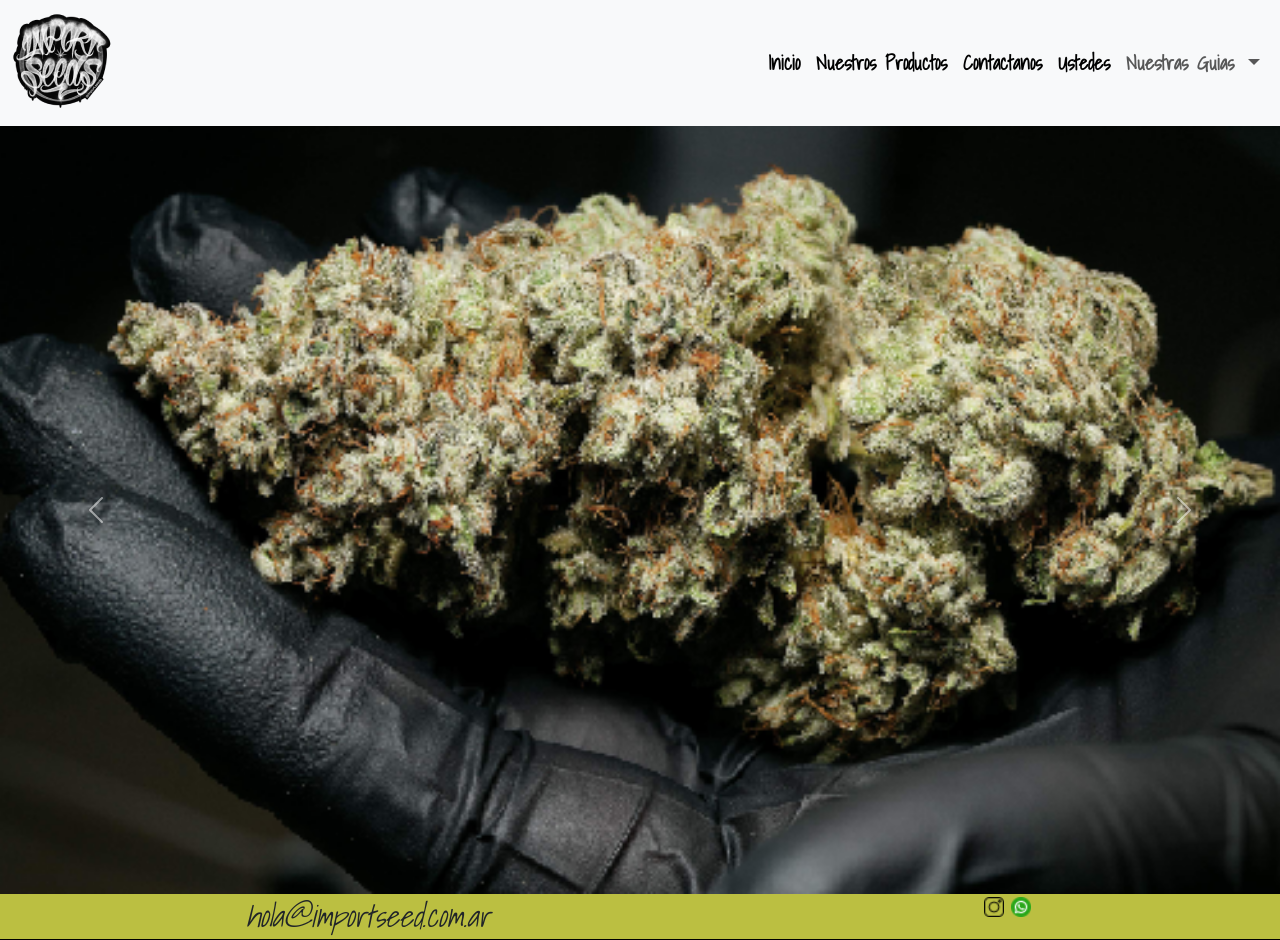
==== index.html @ 3c8a9c17 "Rename Index.html to index.html" ====
<!DOCTYPE html>
<html lang="es">

<head>
    <meta charset="UTF-8">
    <meta http-equiv="X-UA-Compatible" content="IE=edge">
    <meta name="viewport" content="width=device-width, initial-scale=1.0">
    <title>Import Seeds</title>
    <meta name="description"
        content=" Banco de Semillas, con geneticas propias. Eficacia garantizada. Venta de productos para cultivo y parafarnalia. Envios a todo el pais, trabajamos con mercadopago.">
    <meta name="keywords" content="ImportSeeds, semillas, cultivo, thc, cbd, parafarnalia">
    <link rel="preconnect" href="https://fonts.googleapis.com">
    <link rel="preconnect" href="https://fonts.gstatic.com" crossorigin="">
    <link
        href="https://fonts.googleapis.com/css2?family=Fira+Sans:wght@500&amp;family=Shadows+Into+Light&amp;display=swap"
        rel="stylesheet">
    <link href="https://cdn.jsdelivr.net/npm/bootstrap@5.1.3/dist/css/bootstrap.min.css" rel="stylesheet"
        integrity="sha384-1BmE4kWBq78iYhFldvKuhfTAU6auU8tT94WrHftjDbrCEXSU1oBoqyl2QvZ6jIW3" crossorigin="anonymous">
    <link rel="stylesheet" href="css/style.css">
</head>

<body class="body bodyIndex">
    <header>
        <div class="header__div">
            <nav class="navbar navbar-expand-lg navbar-light bg-light">
                <div class="container-fluid">
                    <a class="navbar-brand" href="index.html" alt="logo">
                        <img class="logoImport" src="imagenes/logo1-100px.png">
                    </a>
                    <div class="header__div__nav__div__div navderecha">
                        <button class="navbar-toggler" type="button" data-bs-toggle="collapse"
                            data-bs-target="#navbarSupportedContent" aria-controls="navbarSupportedContent"
                            aria-expanded="false" aria-label="Toggle navigation">
                            <span class="navbar-toggler-icon"></span>
                        </button>
                        <div class="collapse navbar-collapse" id="navbarSupportedContent">
                            <ul class="navbar-nav me-auto mb-2 mb-lg-0">
                                <li class="nav-item">
                                    <a class="nav-link active" aria-current="page"
                                        href="Index.html">Inicio</a>
                                </li>
                                <li class="nav-item">
                                    <a class="nav-link active" aria-current="page"
                                        href="secciones/nuestrosproductos.html">Nuestros Productos</a>
                                </li>
                                <li class="nav-item">
                                    <a class="nav-link active" aria-current="page"
                                        href="secciones/contacto.html">Contactanos</a>
                                </li>
                                <li class="nav-item">
                                    <a class="nav-link active" aria-current="page"
                                        href="secciones/ustedes.html">Ustedes</a>
                                </li>
                                <li class="nav-item dropdown">
                                    <a class="nav-link dropdown-toggle" href="#" id="navbarDropdown" role="button"
                                        data-bs-toggle="dropdown" aria-expanded="false">
                                        Nuestras Guias
                                    </a>
                                    <ul class="dropdown-menu" aria-labelledby="navbarDropdown">
                                        <li><a class="dropdown-item"
                                                href="secciones/guiasdecultivo.html#guiaGerminacion">Guia
                                                Germinacion</a>
                                        </li>
                                        <hr class="dropdown-divider">
                                        <li><a class="dropdown-item"
                                                href="secciones/guiasdecultivo.html#guiaVegetativa">Guia Vegetativa</a>
                                        </li>
                                        <li>
                                            <hr class="dropdown-divider">
                                        </li>
                                        <li><a class="dropdown-item"
                                                href="secciones/guiasdecultivo.html#guiaFloracion">Guia
                                                Floracion</a></li>
                                    </ul>
                                </li>
                            </ul>
                        </div>
                    </div>
                </div>    
            </nav>
        </div>
    </header>
    <main>
        <div id="carouselExampleControls" class="carousel slide" data-bs-ride="carousel">
            <div class="carousel-inner">
                <div class="carousel-item active">
                    <img src="imagenes/nc1.png" class="d-block w-100" alt="...">
                </div>
                <div class="carousel-item">
                    <img src="imagenes/nc2.png" class="d-block w-100" alt="...">
                </div>
                <div class="carousel-item">
                    <img src="imagenes/nc3.png" class="d-block w-100" alt="...">
                </div>
            </div>
            <button class="carousel-control-prev" type="button" data-bs-target="#carouselExampleControls"
                data-bs-slide="prev">
                <span class="carousel-control-prev-icon" aria-hidden="true"></span>
                <span class="visually-hidden">Previous</span>
            </button>
            <button class="carousel-control-next" type="button" data-bs-target="#carouselExampleControls"
                data-bs-slide="next">
                <span class="carousel-control-next-icon" aria-hidden="true"></span>
                <span class="visually-hidden">Next</span>
            </button>
    </main>
    <footer>
        <div class="footIndex"><em>hola@importseed.com.ar</em></div>
        <div class="footer__redes">
            <div class="instagram-icono">
            </div>
            <div class="whatsapp-icono"></div>
        </div>
    </footer>
    </footer>
    <script src="https://cdn.jsdelivr.net/npm/bootstrap@5.1.3/dist/js/bootstrap.bundle.min.js"
        integrity="sha384-ka7Sk0Gln4gmtz2MlQnikT1wXgYsOg+OMhuP+IlRH9sENBO0LRn5q+8nbTov4+1p" crossorigin="anonymous">
    </script>
</body>

</html>
---- css/style.css ----
* {
  margin: 0;
  padding: 0;
  -webkit-box-sizing: border-box;
          box-sizing: border-box;
}

html {
  font-size: 62, 5%;
  background-color: #000000;
  width: 100%;
  height: 100%;
}

html body {
  max-width: 1400px;
}

html body header div nav {
  width: 100%;
  text-decoration: none;
  color: #D3D936;
  text-shadow: black;
  font-family: 'Shadows Into Light', cursive;
  font-weight: 1000;
  font-size: 20px;
  background-color: rgba(0, 0, 0, 0.65);
  display: -webkit-box !important;
  display: -ms-flexbox !important;
  display: flex !important;
  -webkit-box-pack: justify !important;
      -ms-flex-pack: justify !important;
          justify-content: space-between !important;
}

html body header div nav .logoimport {
  display: -webkit-box;
  display: -ms-flexbox;
  display: flex;
  -webkit-box-pack: left;
      -ms-flex-pack: left;
          justify-content: left;
  -webkit-box-pack: justify;
      -ms-flex-pack: justify;
          justify-content: space-between;
}

html body main {
  width: 100%;
  height: auto;
}

html body main div {
  width: auto;
  height: auto;
}

html body footer {
  width: 100%;
  height: auto;
  background-color: #BBBF41;
  -ms-flex-pack: distribute;
      justify-content: space-around;
  -webkit-text-decoration: black;
          text-decoration: black;
  font-family: 'Shadows Into Light', cursive;
  display: -webkit-box;
  display: -ms-flexbox;
  display: flex;
}

html body footer .footIndex {
  display: -webkit-box;
  display: -ms-flexbox;
  display: flex;
  -webkit-box-align: center;
      -ms-flex-align: center;
          align-items: center;
}

html body footer .footer__redes {
  display: -webkit-box;
  display: -ms-flexbox;
  display: flex;
  -webkit-box-align: center;
      -ms-flex-align: center;
          align-items: center;
  display: inline-block;
  margin: 3px;
}

html body footer .footer__redes .instagram-icono {
  background-image: url("../imagenes/instagram.png");
  width: 20px;
  height: 20px;
  background-size: cover;
  -webkit-box-align: center;
      -ms-flex-align: center;
          align-items: center;
  display: inline-block;
}

html body footer .footer__redes .whatsapp-icono {
  background-image: url("../imagenes/whatsapp.png");
  width: 20px;
  height: 20px;
  background-size: cover;
  -webkit-box-align: center;
      -ms-flex-align: center;
          align-items: center;
  display: inline-block;
}

html #guiaVegetativa {
  background-color: #D9D9D9;
  font-family: 'Palanquin Dark', sans-serif;
  font-size: 20;
}

.fotoProdu {
  display: -webkit-box;
  display: -ms-flexbox;
  display: flex;
  margin: 10px;
  background-repeat: no-repeat;
  height: 200px;
  background-image: url(../imagenes/010920.png);
  background-size: contain;
  background-color: #8C7D30;
  border-radius: 10px;
  background-position: center;
  -webkit-transition: 0.5s;
  transition: 0.5s;
  -webkit-box-orient: vertical;
  -webkit-box-direction: normal;
      -ms-flex-direction: column;
          flex-direction: column;
}

.fotoProdu:hover {
  -webkit-transform: scale(1.15);
          transform: scale(1.15);
}

#imagen1 {
  display: -webkit-box;
  display: -ms-flexbox;
  display: flex;
  -webkit-box-orient: vertical;
  -webkit-box-direction: normal;
      -ms-flex-direction: column;
          flex-direction: column;
  -webkit-box-align: center;
      -ms-flex-align: center;
          align-items: center;
}

h1 {
  font-family: 'Shadows Into Light', cursive;
  display: -webkit-box;
  display: -ms-flexbox;
  display: flex;
  -webkit-box-pack: center;
      -ms-flex-pack: center;
          justify-content: center;
  text-align: center;
  background-image: -webkit-gradient(linear, left top, left bottom, from(#BBBF41), to(#8C7D30));
  background-image: linear-gradient(#BBBF41, #8C7D30);
}

* {
  margin: 0;
  padding: 0;
  -webkit-box-sizing: border-box;
          box-sizing: border-box;
}

body main {
  display: -webkit-box;
  display: -ms-flexbox;
  display: flex;
  -webkit-box-orient: vertical;
  -webkit-box-direction: normal;
      -ms-flex-direction: column;
          flex-direction: column;
  -webkit-box-sizing: border-box;
          box-sizing: border-box;
}

body main h1 {
  font-family: 'Shadows Into Light', cursive;
  display: -webkit-box;
  display: -ms-flexbox;
  display: flex;
  -webkit-box-pack: center;
      -ms-flex-pack: center;
          justify-content: center;
  text-align: center;
  background-image: -webkit-gradient(linear, left top, left bottom, from(#BBBF41), to(#8C7D30));
  background-image: linear-gradient(#BBBF41, #8C7D30);
}

body main p {
  text-align: center;
  background-color: brown;
}

body main section {
  display: -webkit-box;
  display: -ms-flexbox;
  display: flex;
  -webkit-box-orient: vertical;
  -webkit-box-direction: normal;
      -ms-flex-direction: column;
          flex-direction: column;
  width: auto;
  -webkit-box-pack: center;
      -ms-flex-pack: center;
          justify-content: center;
  text-align: center;
}

body main section h2 {
  font-family: 'Shadows Into Light', cursive;
  display: -webkit-box;
  display: -ms-flexbox;
  display: flex;
  text-align: center;
  -ms-flex-pack: distribute;
      justify-content: space-around;
  background-image: -webkit-gradient(linear, left top, left bottom, from(#BBBF41), to(#8C7D30));
  background-image: linear-gradient(#BBBF41, #8C7D30);
}

body main section div textarea {
  display: none;
}

.div__card1, .div__card2 {
  display: inline-block;
  text-align: center;
  border: solid 1px black;
  width: -webkit-fit-content;
  width: -moz-fit-content;
  width: fit-content;
  margin: 10px;
  -webkit-box-sizing: border-box;
          box-sizing: border-box;
}

.div__card1 img, .div__card2 img {
  width: 40vw;
}

#div__section2__text {
  display: -webkit-box;
  display: -ms-flexbox;
  display: flex;
  text-align: center;
  border-radius: 10%;
  margin: 20px;
  width: 40vw;
  -webkit-box-pack: justify;
      -ms-flex-pack: justify;
          justify-content: space-between;
}

.div__cards {
  display: -webkit-box;
  display: -ms-flexbox;
  display: flex;
  -webkit-box-pack: center;
      -ms-flex-pack: center;
          justify-content: center;
  -ms-flex-pack: distribute;
      justify-content: space-around;
}

.body__form {
  display: -webkit-box;
  display: -ms-flexbox;
  display: flex;
  -webkit-box-pack: center;
      -ms-flex-pack: center;
          justify-content: center;
}

form a {
  margin-top: 20px;
  border-style: double;
  margin-bottom: 20px;
  display: -webkit-box;
  display: -ms-flexbox;
  display: flex;
  -webkit-box-orient: vertical;
  -webkit-box-direction: normal;
      -ms-flex-direction: column;
          flex-direction: column;
  background-color: whitesmoke;
  text-align: center;
  -webkit-box-pack: center;
      -ms-flex-pack: center;
          justify-content: center;
  -ms-flex-line-pack: center;
      align-content: center;
  justify-items: center;
}

@media only screen and (min-width: 1024px) {
  footer {
    display: -ms-grid;
    display: grid;
    width: 100%;
    height: auto;
    background-color: #BBBF41;
    -ms-flex-line-pack: center;
        align-content: center;
    -webkit-box-pack: center;
        -ms-flex-pack: center;
            justify-content: center;
  }
  .footIndex {
    -webkit-text-decoration: black;
            text-decoration: black;
    font-family: 'Shadows Into Light', cursive;
    font-size: 30px;
  }
  .guiaFloracion {
    display: -webkit-box;
    display: -ms-flexbox;
    display: flex;
    -webkit-box-pack: right;
        -ms-flex-pack: right;
            justify-content: right;
  }
  .produDest {
    width: 100%;
    height: 100vh;
    display: -ms-grid;
    display: grid;
    -ms-grid-columns: 1fr 1fr 1fr;
        grid-template-columns: 1fr 1fr 1fr;
    -ms-grid-rows: 1fr 1fr 1fr;
        grid-template-rows: 1fr 1fr 1fr;
    -webkit-box-pack: center;
        -ms-flex-pack: center;
            justify-content: center;
    background-image: -webkit-gradient(linear, left top, left bottom, from(#BBBF41), to(#8C7D30));
    background-image: linear-gradient(#BBBF41, #8C7D30);
  }
  #div__section2__text {
    text-align: center;
    border-radius: 10%;
    margin: 20px;
    display: -webkit-box;
    display: -ms-flexbox;
    display: flex;
    -webkit-box-pack: center;
        -ms-flex-pack: center;
            justify-content: center;
  }
}

@media only screen and (min-width: 768px) {
  .logoimport {
    -webkit-box-pack: left;
        -ms-flex-pack: left;
            justify-content: left;
  }
  footer {
    display: -ms-grid;
    display: grid;
    width: 100%;
    height: auto;
    background-color: #BBBF41;
    -ms-flex-line-pack: center;
        align-content: center;
    -webkit-box-pack: center;
        -ms-flex-pack: center;
            justify-content: center;
  }
  .footIndex {
    -webkit-text-decoration: black;
            text-decoration: black;
    font-family: 'Shadows Into Light', cursive;
    font-size: 30;
  }
  .produDest {
    width: 100%;
    height: 100vh;
    display: -ms-grid;
    display: grid;
    -ms-grid-columns: 1fr 1fr 1fr;
        grid-template-columns: 1fr 1fr 1fr;
    -webkit-box-pack: center;
        -ms-flex-pack: center;
            justify-content: center;
    background-image: -webkit-gradient(linear, left top, left bottom, from(#BBBF41), to(#8C7D30));
    background-image: linear-gradient(#BBBF41, #8C7D30);
  }
}

.error {
  display: -webkit-box;
  display: -ms-flexbox;
  display: flex;
  border: 3px solid black;
  background-color: #88122a;
  width: 100%;
  height: 100%;
  -webkit-box-pack: center;
      -ms-flex-pack: center;
          justify-content: center;
  -ms-flex-line-pack: center;
      align-content: center;
  -webkit-box-align: center;
      -ms-flex-align: center;
          align-items: center;
  text-decoration: underline;
  font-size: 200px;
  text-align: center;
  font-family: 'Shadows Into Light', cursive;
}

.main__error {
  display: -webkit-box;
  display: -ms-flexbox;
  display: flex;
  -webkit-box-pack: center;
      -ms-flex-pack: center;
          justify-content: center;
  width: 100vw;
  height: 100vh;
}
/*# sourceMappingURL=style.css.map */
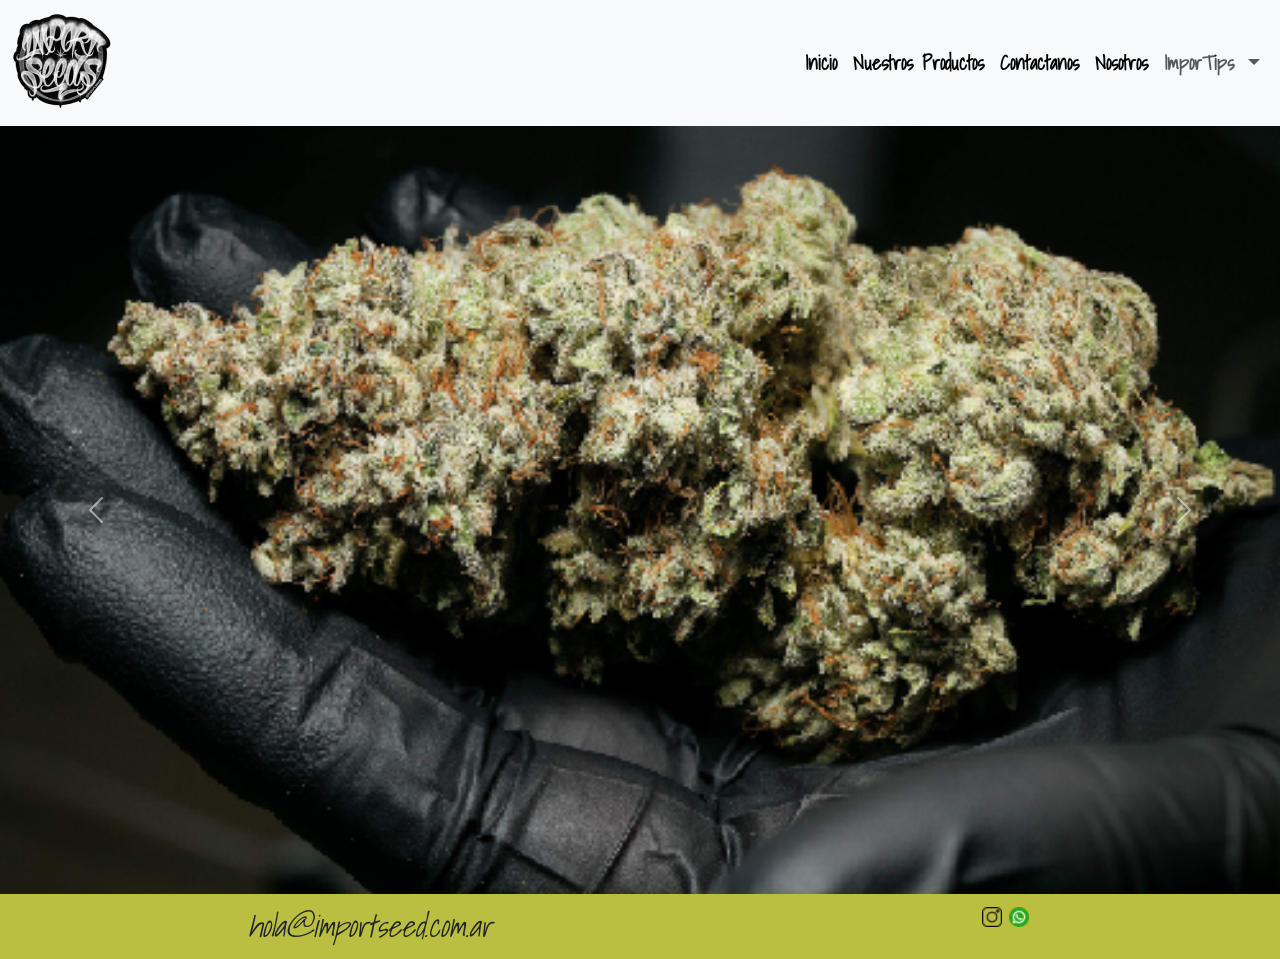
==== commit 5cef237f: "modificacion para entreg final, eliminacion de secciones" ====
--- a/index.html
+++ b/index.html
@@ -49,12 +49,12 @@
                                 </li>
                                 <li class="nav-item">
                                     <a class="nav-link active" aria-current="page"
-                                        href="secciones/ustedes.html">Ustedes</a>
+                                        href="secciones/Nosotros.html">Nosotros</a>
                                 </li>
                                 <li class="nav-item dropdown">
                                     <a class="nav-link dropdown-toggle" href="#" id="navbarDropdown" role="button"
                                         data-bs-toggle="dropdown" aria-expanded="false">
-                                        Nuestras Guias
+                                        ImporTips
                                     </a>
                                     <ul class="dropdown-menu" aria-labelledby="navbarDropdown">
                                         <li><a class="dropdown-item"
@@ -80,7 +80,7 @@
             </nav>
         </div>
     </header>
-    <main>
+    <div>
         <div id="carouselExampleControls" class="carousel slide" data-bs-ride="carousel">
             <div class="carousel-inner">
                 <div class="carousel-item active">
@@ -103,12 +103,17 @@
                 <span class="carousel-control-next-icon" aria-hidden="true"></span>
                 <span class="visually-hidden">Next</span>
             </button>
+        </div class="contenedorLimon">
+        <div class="imagenLimon" id="limon">
+        </div>
+    </div>
+
     </main>
     <footer>
         <div class="footIndex"><em>hola@importseed.com.ar</em></div>
         <div class="footer__redes">
-            <div class="instagram-icono">
-            </div>
+            <a class="instagram-icono" href="https://www.instagram.com/import.seeds/?hl=es">
+            </a>
             <div class="whatsapp-icono"></div>
         </div>
     </footer>
--- a/css/style.css
+++ b/css/style.css
@@ -14,6 +14,7 @@
 
 html body {
   max-width: 1400px;
+  position: relative;
 }
 
 html body header div nav {
@@ -56,9 +57,11 @@
 }
 
 html body footer {
+  bottom: 0;
   width: 100%;
   height: auto;
   background-color: #BBBF41;
+  padding: 10px 5px;
   -ms-flex-pack: distribute;
       justify-content: space-around;
   -webkit-text-decoration: black;
@@ -111,10 +114,70 @@
   display: inline-block;
 }
 
+html .guiaFloracion {
+  font-family: 'Palanquin Dark', sans-serif;
+  font-size: 20;
+  padding: 20px;
+  text-align: center;
+  -webkit-box-align: center;
+      -ms-flex-align: center;
+          align-items: center;
+}
+
 html #guiaVegetativa {
   background-color: #D9D9D9;
   font-family: 'Palanquin Dark', sans-serif;
   font-size: 20;
+  padding: 20px;
+  text-align: center;
+  -webkit-box-align: center;
+      -ms-flex-align: center;
+          align-items: center;
+}
+
+html .guiaGerminacionDescripcion {
+  padding: 20px;
+  font-family: 'Palanquin Dark', sans-serif;
+  text-align: center;
+  -webkit-box-align: center;
+      -ms-flex-align: center;
+          align-items: center;
+}
+
+.tituloContenedor {
+  background-image: url("../imagenes/banner2.png");
+  background-repeat: no-repeat;
+  background-size: cover;
+  padding: 10px 0;
+}
+
+.titulo {
+  color: whitesmoke;
+  text-align: center;
+  font-family: 'Shadows Into Light', cursive;
+  letter-spacing: 15px;
+}
+
+.guiaGerminacion {
+  display: -webkit-box;
+  display: -ms-flexbox;
+  display: flex;
+  -webkit-box-align: center;
+      -ms-flex-align: center;
+          align-items: center;
+  -webkit-box-orient: vertical;
+  -webkit-box-direction: normal;
+      -ms-flex-direction: column;
+          flex-direction: column;
+  -ms-flex-line-pack: center;
+      align-content: center;
+  flex-direction: column;
+}
+
+@media (max-width: 768px) {
+  .bodyIndex {
+    height: 100vh;
+  }
 }
 
 .fotoProdu {
@@ -124,9 +187,7 @@
   margin: 10px;
   background-repeat: no-repeat;
   height: 200px;
-  background-image: url(../imagenes/010920.png);
-  background-size: contain;
-  background-color: #8C7D30;
+  background-image: #E2E8E5;
   border-radius: 10px;
   background-position: center;
   -webkit-transition: 0.5s;
@@ -135,14 +196,22 @@
   -webkit-box-direction: normal;
       -ms-flex-direction: column;
           flex-direction: column;
-}
-
-.fotoProdu:hover {
-  -webkit-transform: scale(1.15);
-          transform: scale(1.15);
-}
-
-#imagen1 {
+  -webkit-box-pack: end;
+      -ms-flex-pack: end;
+          justify-content: flex-end;
+}
+
+.fotoProdu .fotoDescripcion {
+  color: black;
+  padding: 0 10px;
+  font-size: 13px;
+  font-family: cursive;
+  background-color: rgba(255, 255, 255, 0.26);
+  text-align: center;
+  font-weight: 10px;
+}
+
+.fotoProdu {
   display: -webkit-box;
   display: -ms-flexbox;
   display: flex;
@@ -150,139 +219,52 @@
   -webkit-box-direction: normal;
       -ms-flex-direction: column;
           flex-direction: column;
-  -webkit-box-align: center;
-      -ms-flex-align: center;
-          align-items: center;
-}
-
-h1 {
-  font-family: 'Shadows Into Light', cursive;
+  background-size: contain;
+}
+
+.fotoProdu:hover {
+  -webkit-transform: scale(1.15);
+          transform: scale(1.15);
+}
+
+#imagen1 {
+  background-image: url("../imagenes/producto1.jpeg");
+}
+
+#imagen2 {
+  background-image: url("../imagenes/producto2.jpeg");
+}
+
+#imagen3 {
+  background-image: url("../imagenes/producto 3.jpeg");
+}
+
+.tituloContenedor {
+  background-image: url("../imagenes/banner2.png");
+  background-repeat: no-repeat;
+  background-size: cover;
+  padding: 10px 0;
+}
+
+.titulo {
+  color: whitesmoke;
+  text-align: center;
+  font-family: 'Shadows Into Light', cursive;
+  letter-spacing: 15px;
+}
+
+.body__form {
   display: -webkit-box;
   display: -ms-flexbox;
   display: flex;
   -webkit-box-pack: center;
       -ms-flex-pack: center;
           justify-content: center;
-  text-align: center;
-  background-image: -webkit-gradient(linear, left top, left bottom, from(#BBBF41), to(#8C7D30));
-  background-image: linear-gradient(#BBBF41, #8C7D30);
-}
-
-* {
-  margin: 0;
-  padding: 0;
-  -webkit-box-sizing: border-box;
-          box-sizing: border-box;
-}
-
-body main {
-  display: -webkit-box;
-  display: -ms-flexbox;
-  display: flex;
-  -webkit-box-orient: vertical;
-  -webkit-box-direction: normal;
-      -ms-flex-direction: column;
-          flex-direction: column;
-  -webkit-box-sizing: border-box;
-          box-sizing: border-box;
-}
-
-body main h1 {
-  font-family: 'Shadows Into Light', cursive;
-  display: -webkit-box;
-  display: -ms-flexbox;
-  display: flex;
-  -webkit-box-pack: center;
-      -ms-flex-pack: center;
-          justify-content: center;
-  text-align: center;
-  background-image: -webkit-gradient(linear, left top, left bottom, from(#BBBF41), to(#8C7D30));
-  background-image: linear-gradient(#BBBF41, #8C7D30);
-}
-
-body main p {
-  text-align: center;
-  background-color: brown;
-}
-
-body main section {
-  display: -webkit-box;
-  display: -ms-flexbox;
-  display: flex;
-  -webkit-box-orient: vertical;
-  -webkit-box-direction: normal;
-      -ms-flex-direction: column;
-          flex-direction: column;
-  width: auto;
-  -webkit-box-pack: center;
-      -ms-flex-pack: center;
-          justify-content: center;
-  text-align: center;
-}
-
-body main section h2 {
-  font-family: 'Shadows Into Light', cursive;
-  display: -webkit-box;
-  display: -ms-flexbox;
-  display: flex;
-  text-align: center;
-  -ms-flex-pack: distribute;
-      justify-content: space-around;
-  background-image: -webkit-gradient(linear, left top, left bottom, from(#BBBF41), to(#8C7D30));
-  background-image: linear-gradient(#BBBF41, #8C7D30);
-}
-
-body main section div textarea {
-  display: none;
-}
-
-.div__card1, .div__card2 {
-  display: inline-block;
-  text-align: center;
-  border: solid 1px black;
-  width: -webkit-fit-content;
-  width: -moz-fit-content;
-  width: fit-content;
-  margin: 10px;
-  -webkit-box-sizing: border-box;
-          box-sizing: border-box;
-}
-
-.div__card1 img, .div__card2 img {
-  width: 40vw;
-}
-
-#div__section2__text {
-  display: -webkit-box;
-  display: -ms-flexbox;
-  display: flex;
-  text-align: center;
-  border-radius: 10%;
-  margin: 20px;
-  width: 40vw;
-  -webkit-box-pack: justify;
-      -ms-flex-pack: justify;
-          justify-content: space-between;
-}
-
-.div__cards {
-  display: -webkit-box;
-  display: -ms-flexbox;
-  display: flex;
-  -webkit-box-pack: center;
-      -ms-flex-pack: center;
-          justify-content: center;
-  -ms-flex-pack: distribute;
-      justify-content: space-around;
-}
-
-.body__form {
-  display: -webkit-box;
-  display: -ms-flexbox;
-  display: flex;
-  -webkit-box-pack: center;
-      -ms-flex-pack: center;
-          justify-content: center;
+}
+
+form {
+  padding: 10px 0;
+  font-family: 'Shadows Into Light', cursive;
 }
 
 form a {
@@ -304,6 +286,10 @@
   -ms-flex-line-pack: center;
       align-content: center;
   justify-items: center;
+}
+
+.produDest {
+  padding-bottom: 50px;
 }
 
 @media only screen and (min-width: 1024px) {
@@ -333,20 +319,29 @@
         -ms-flex-pack: right;
             justify-content: right;
   }
+  .guiaGerminacion {
+    display: -webkit-box;
+    display: -ms-flexbox;
+    display: flex;
+    -webkit-box-align: center;
+        -ms-flex-align: center;
+            align-items: center;
+    -webkit-box-orient: horizontal;
+    -webkit-box-direction: normal;
+        -ms-flex-direction: row;
+            flex-direction: row;
+  }
   .produDest {
-    width: 100%;
-    height: 100vh;
+    width: 50%;
+    height: 50vh;
     display: -ms-grid;
     display: grid;
     -ms-grid-columns: 1fr 1fr 1fr;
         grid-template-columns: 1fr 1fr 1fr;
-    -ms-grid-rows: 1fr 1fr 1fr;
-        grid-template-rows: 1fr 1fr 1fr;
     -webkit-box-pack: center;
         -ms-flex-pack: center;
             justify-content: center;
-    background-image: -webkit-gradient(linear, left top, left bottom, from(#BBBF41), to(#8C7D30));
-    background-image: linear-gradient(#BBBF41, #8C7D30);
+    background-image: #E2E8E5;
   }
   #div__section2__text {
     text-align: center;
@@ -385,9 +380,21 @@
     font-family: 'Shadows Into Light', cursive;
     font-size: 30;
   }
+  .guiaGerminacion {
+    display: -webkit-box;
+    display: -ms-flexbox;
+    display: flex;
+    -webkit-box-align: center;
+        -ms-flex-align: center;
+            align-items: center;
+    -webkit-box-orient: horizontal;
+    -webkit-box-direction: normal;
+        -ms-flex-direction: row;
+            flex-direction: row;
+  }
   .produDest {
     width: 100%;
-    height: 100vh;
+    height: 550px;
     display: -ms-grid;
     display: grid;
     -ms-grid-columns: 1fr 1fr 1fr;
@@ -395,8 +402,7 @@
     -webkit-box-pack: center;
         -ms-flex-pack: center;
             justify-content: center;
-    background-image: -webkit-gradient(linear, left top, left bottom, from(#BBBF41), to(#8C7D30));
-    background-image: linear-gradient(#BBBF41, #8C7D30);
+    background-image: #E2E8E5;
   }
 }
 
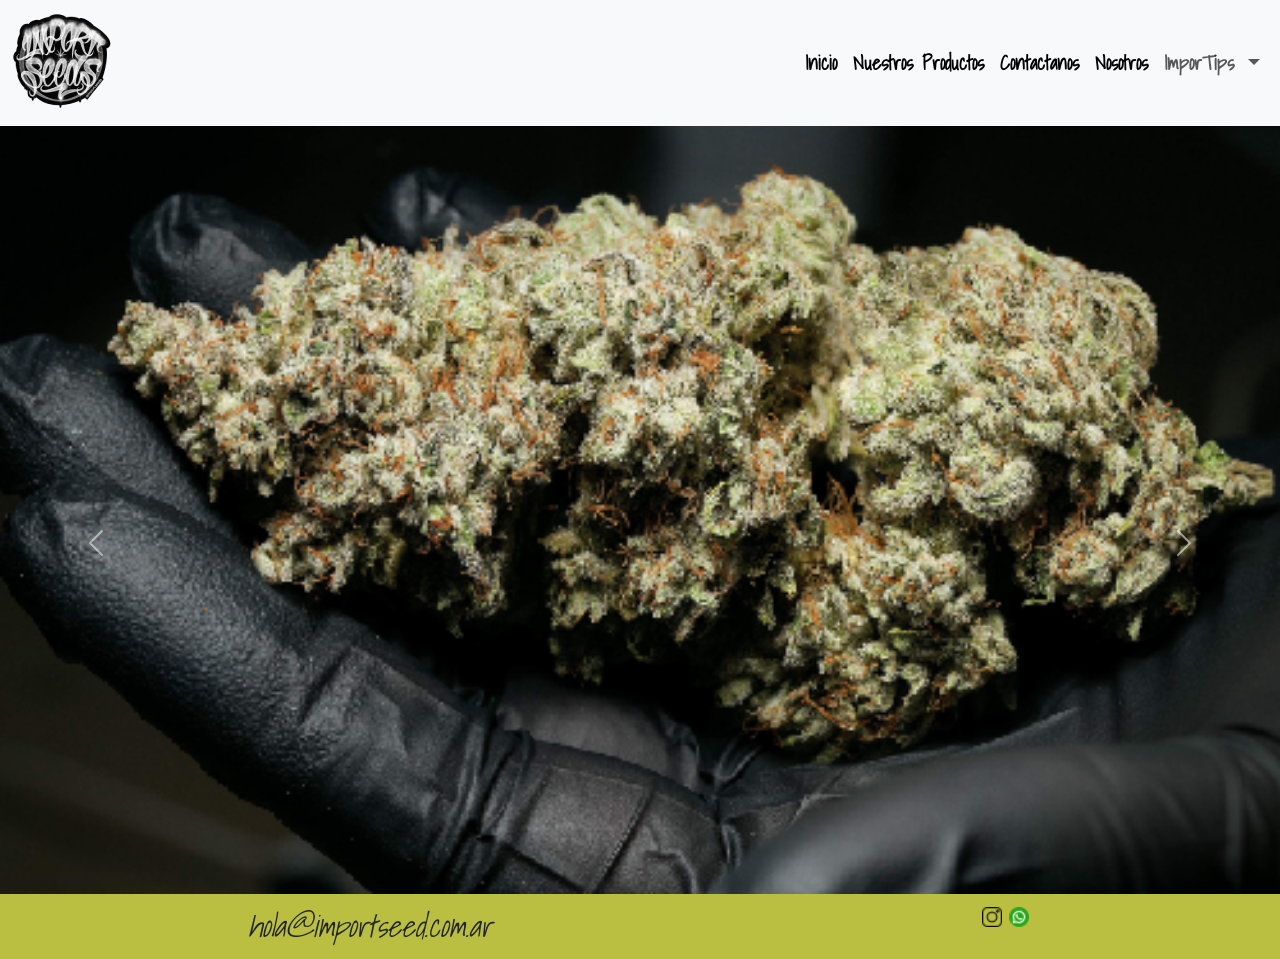
==== commit 19c3e750: "cambio en el link de nosotros" ====
--- a/index.html
+++ b/index.html
@@ -49,7 +49,7 @@
                                 </li>
                                 <li class="nav-item">
                                     <a class="nav-link active" aria-current="page"
-                                        href="secciones/Nosotros.html">Nosotros</a>
+                                        href="secciones/nosotros.html">Nosotros</a>
                                 </li>
                                 <li class="nav-item dropdown">
                                     <a class="nav-link dropdown-toggle" href="#" id="navbarDropdown" role="button"
@@ -103,11 +103,6 @@
                 <span class="carousel-control-next-icon" aria-hidden="true"></span>
                 <span class="visually-hidden">Next</span>
             </button>
-        </div class="contenedorLimon">
-        <div class="imagenLimon" id="limon">
-        </div>
-    </div>
-
     </main>
     <footer>
         <div class="footIndex"><em>hola@importseed.com.ar</em></div>
